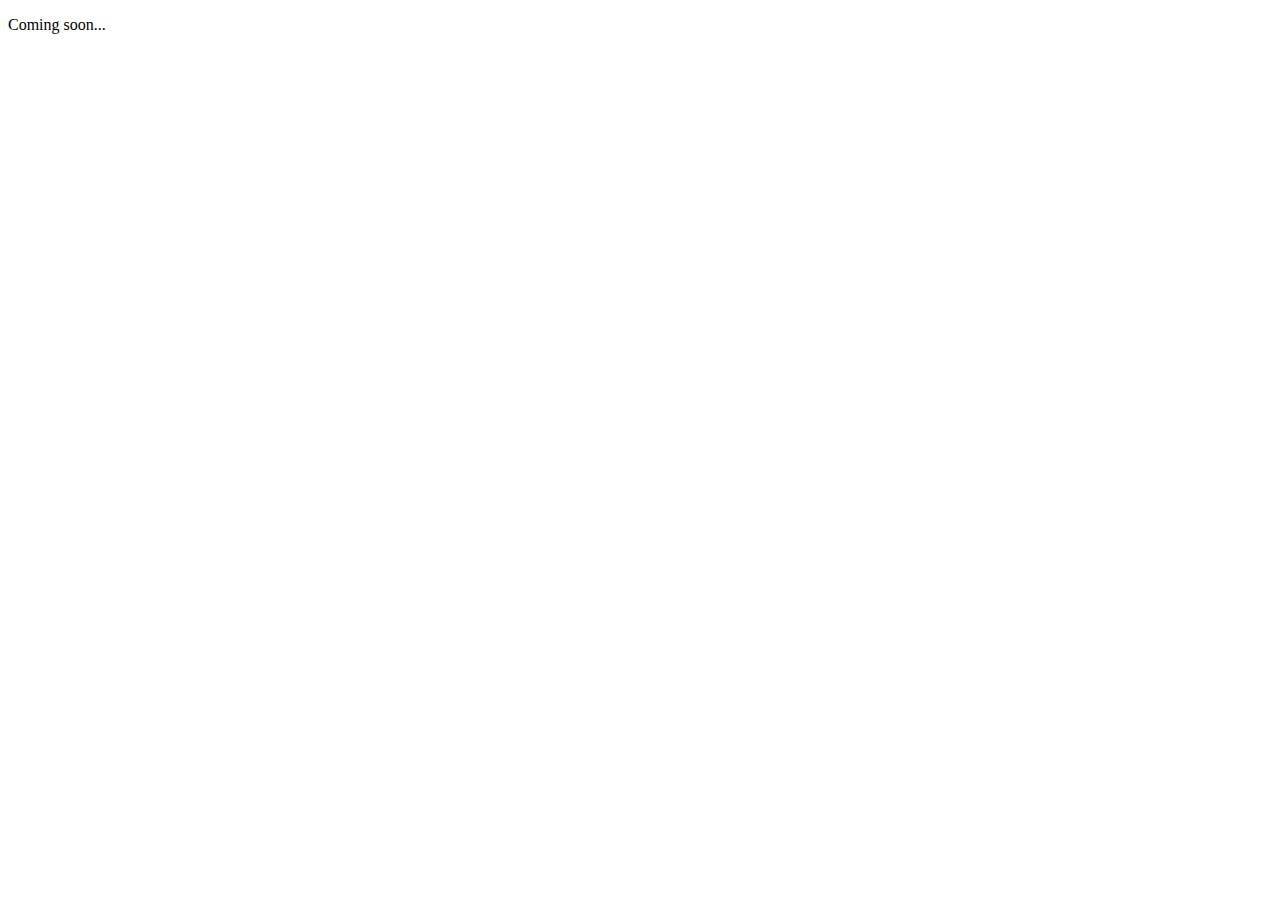
==== index.html @ 6deb4ba6 "linked stylesheet to all html files" ====
<!DOCTYPE html>
<html lang="en">
<head>
    <meta charset="UTF-8">
    <meta name="viewport" content="width=device-width, initial-scale=1.0">
    <title>Personal Website</title>
    <link rel="stylesheet" type="text/css" href="./style.css"/>
</head>
<body>
  <p>Coming soon...</p>  
</body>
</html>
---- style.css ----
/* More coming soon */
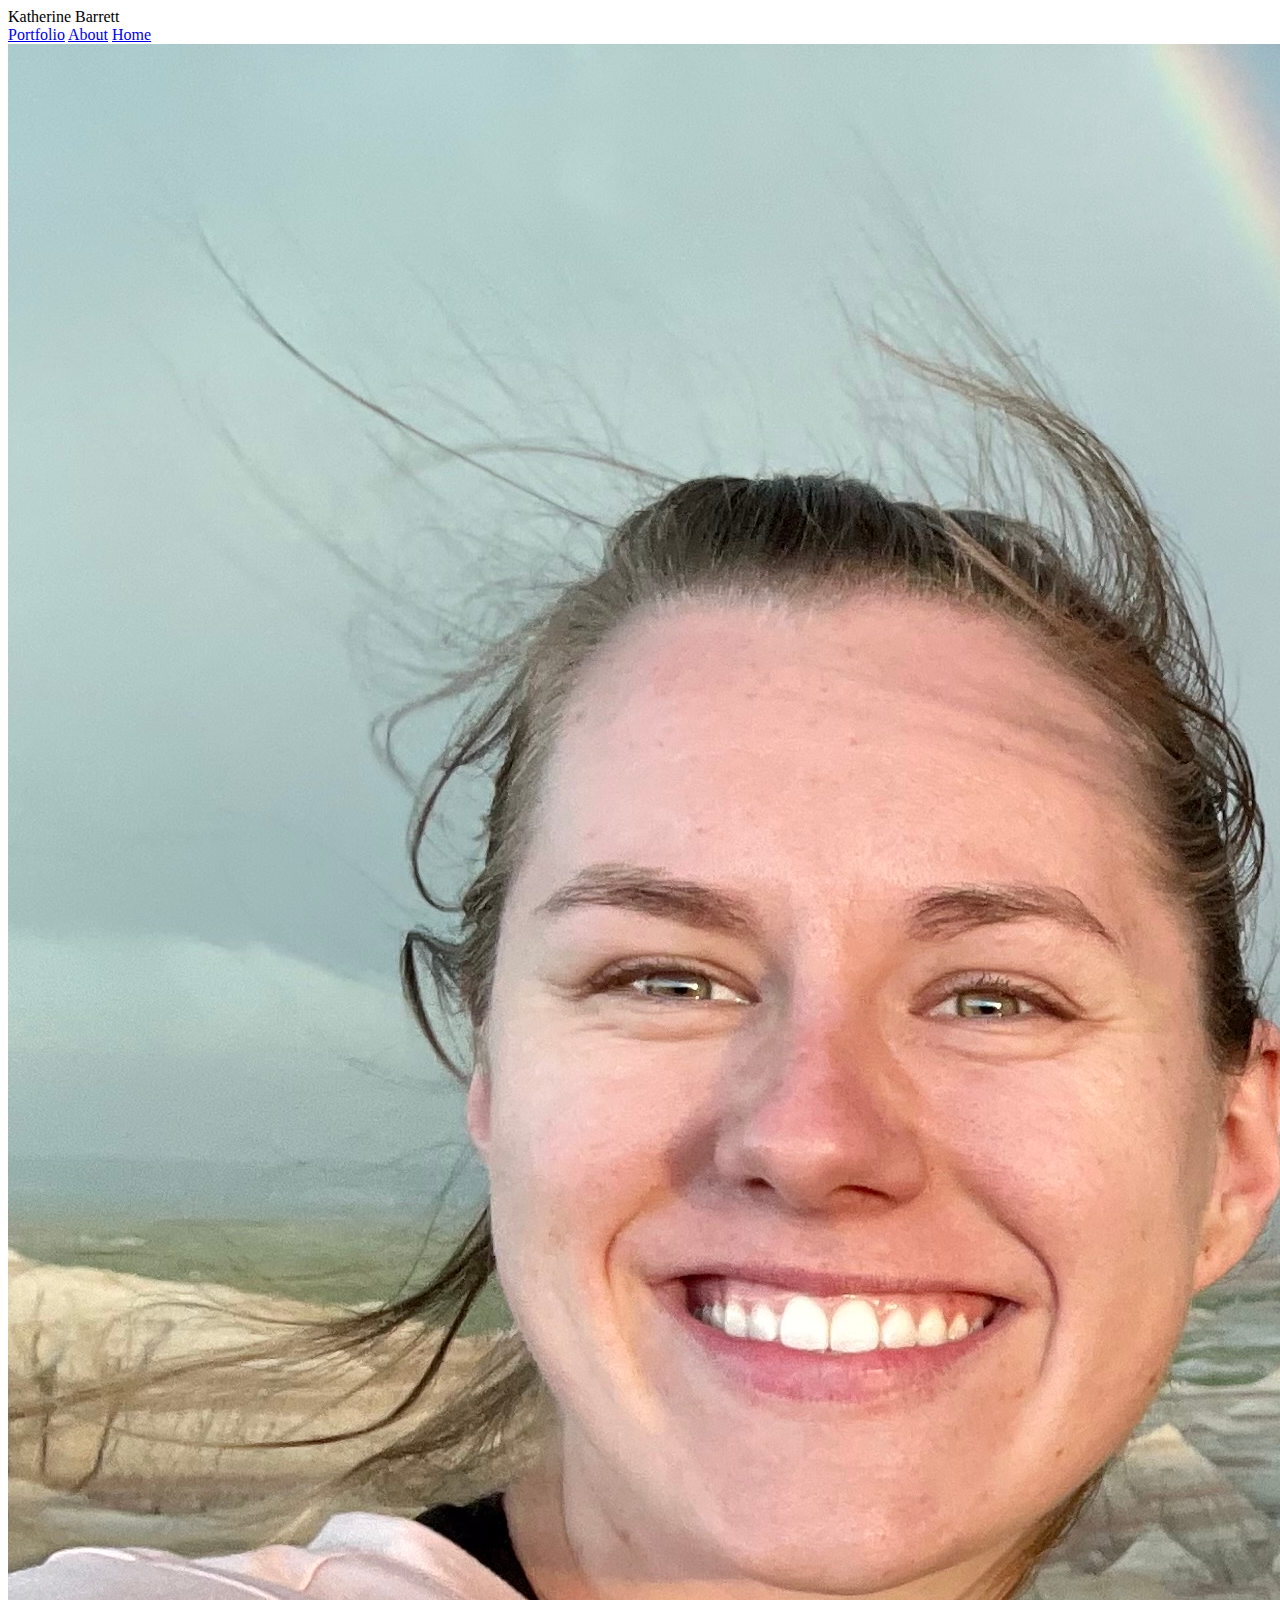
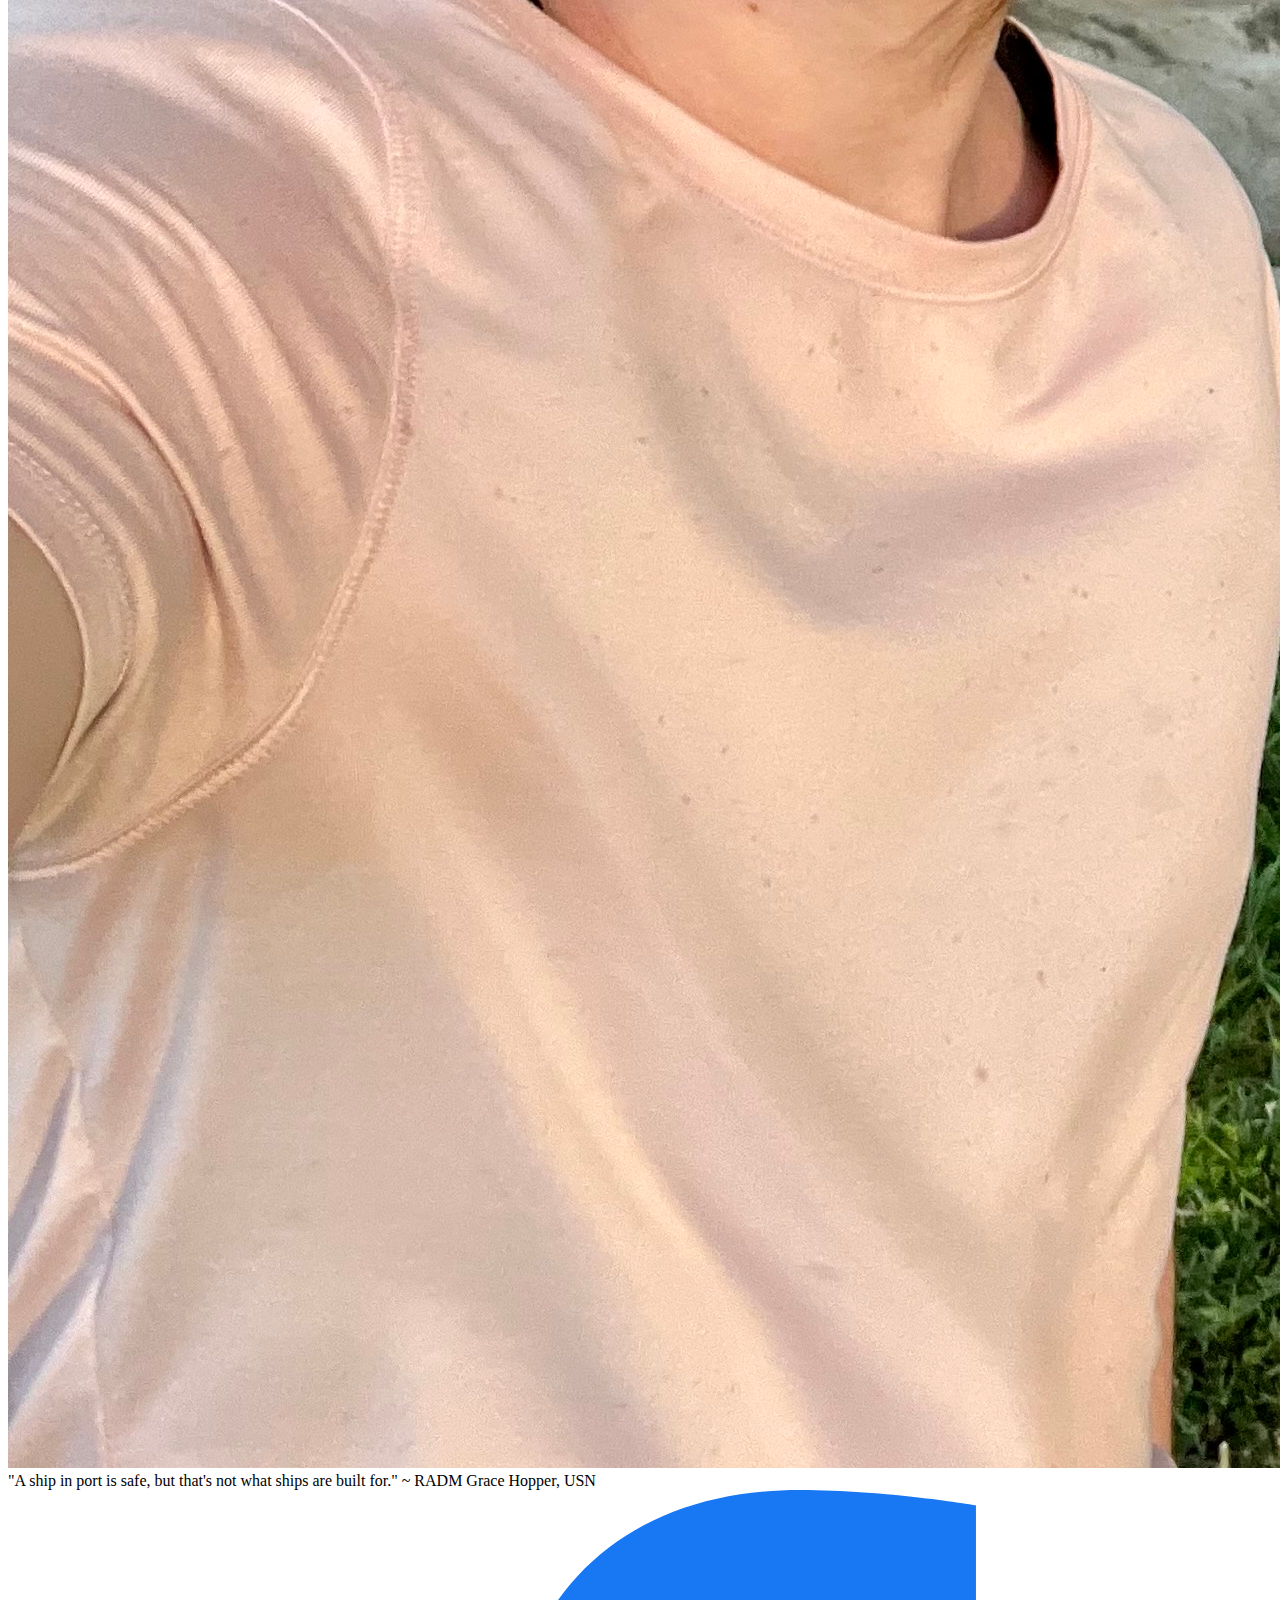
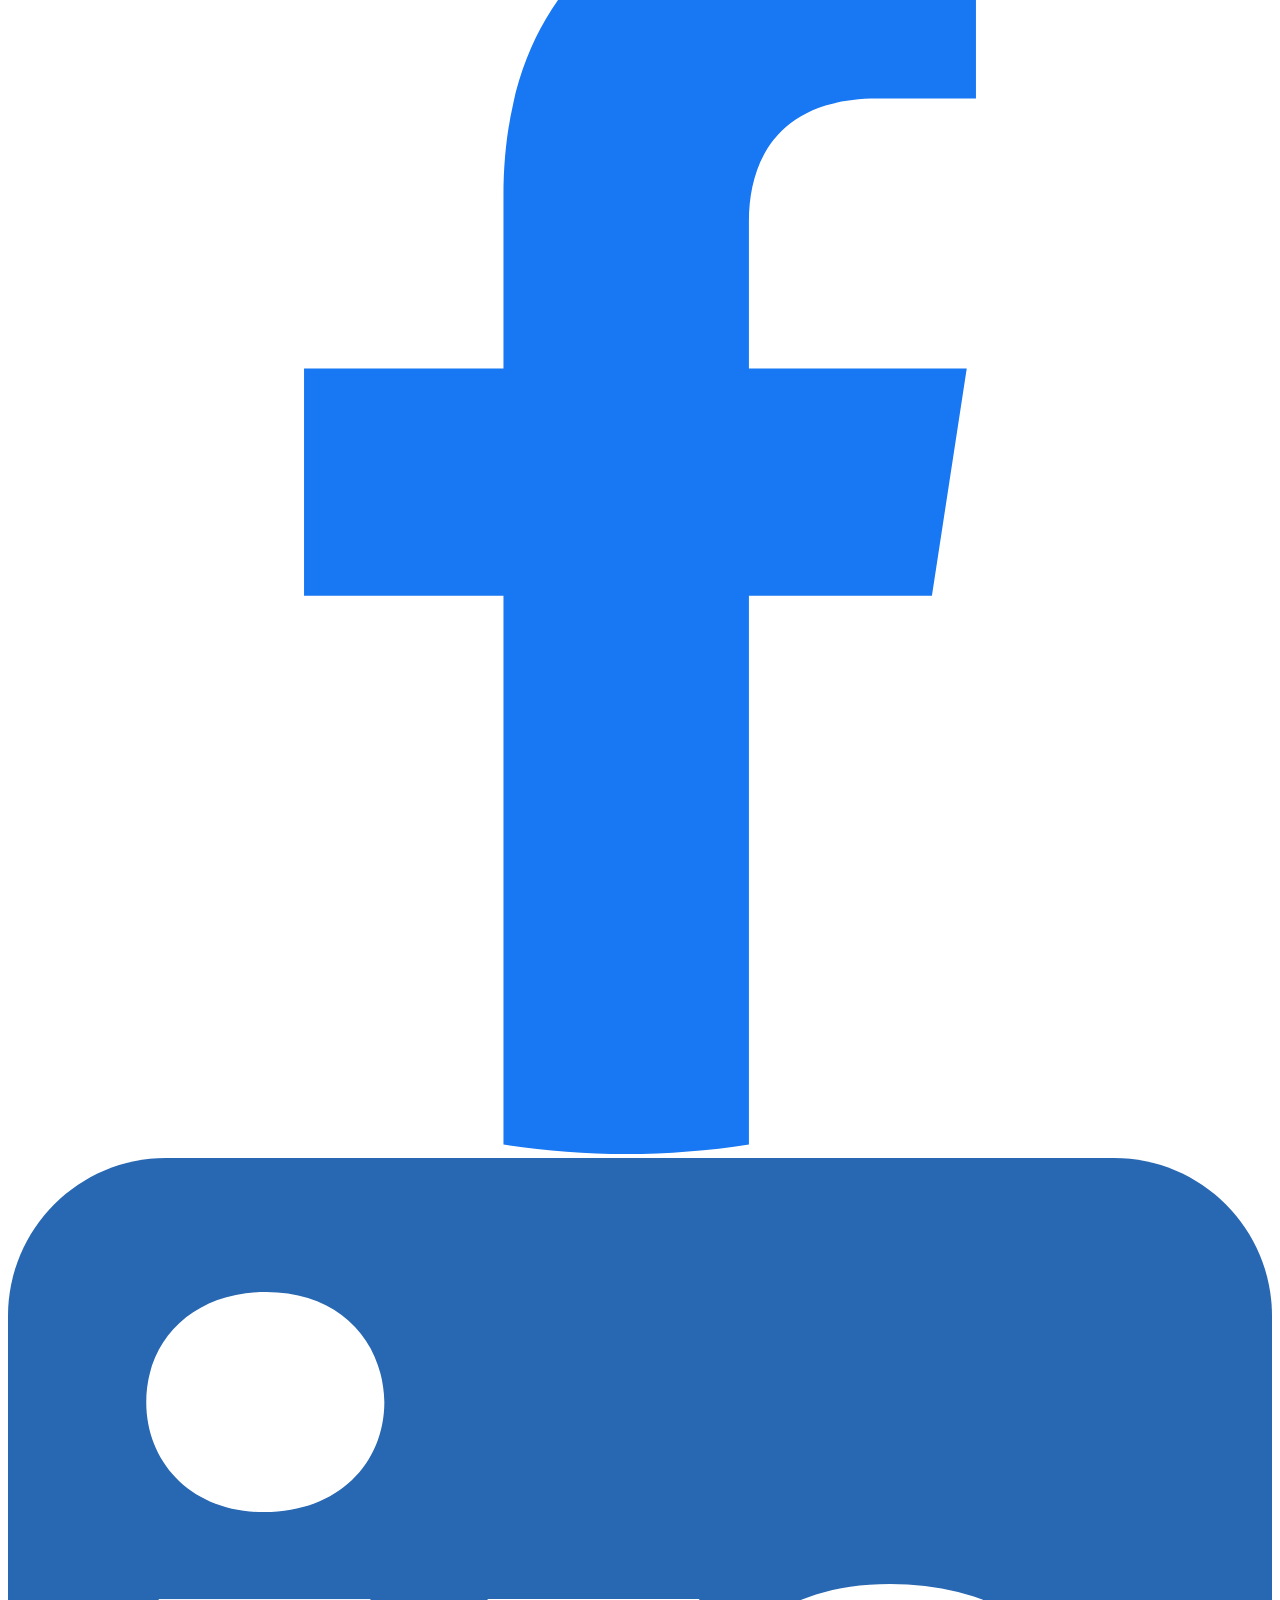
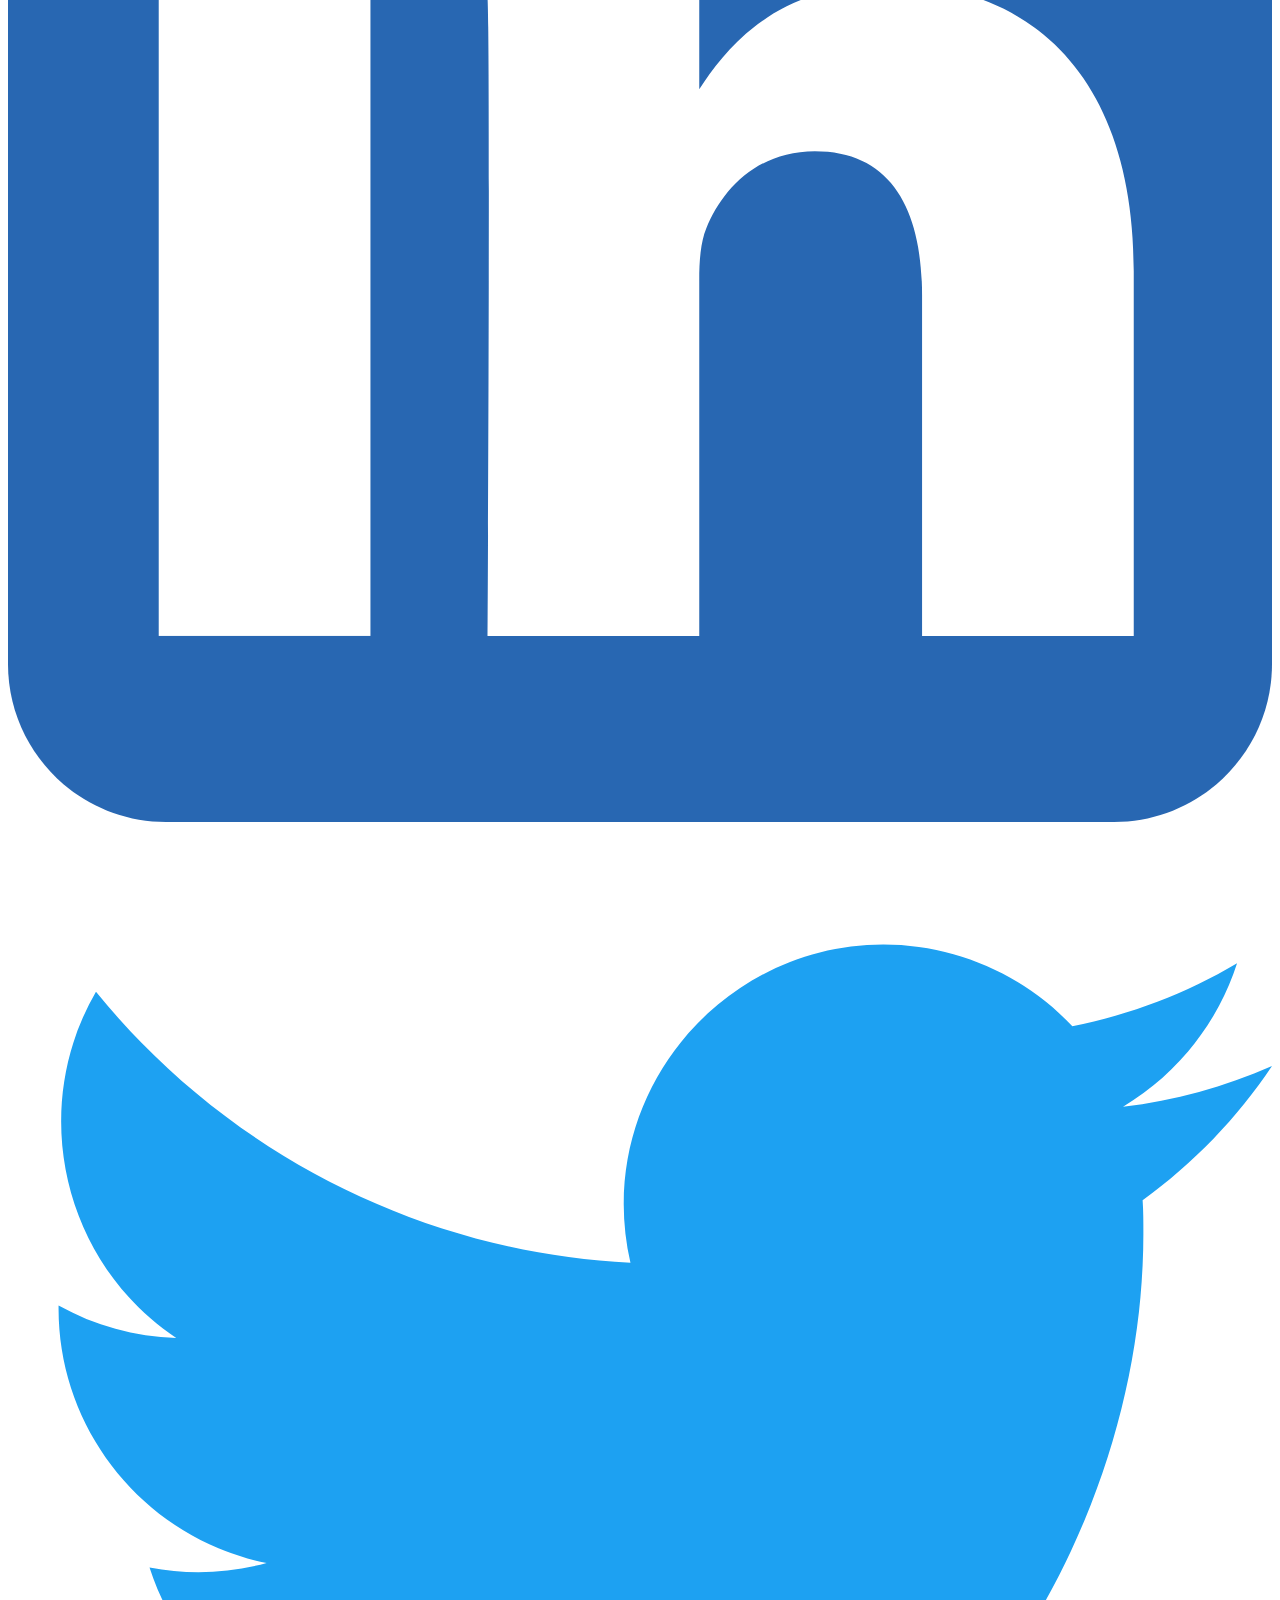
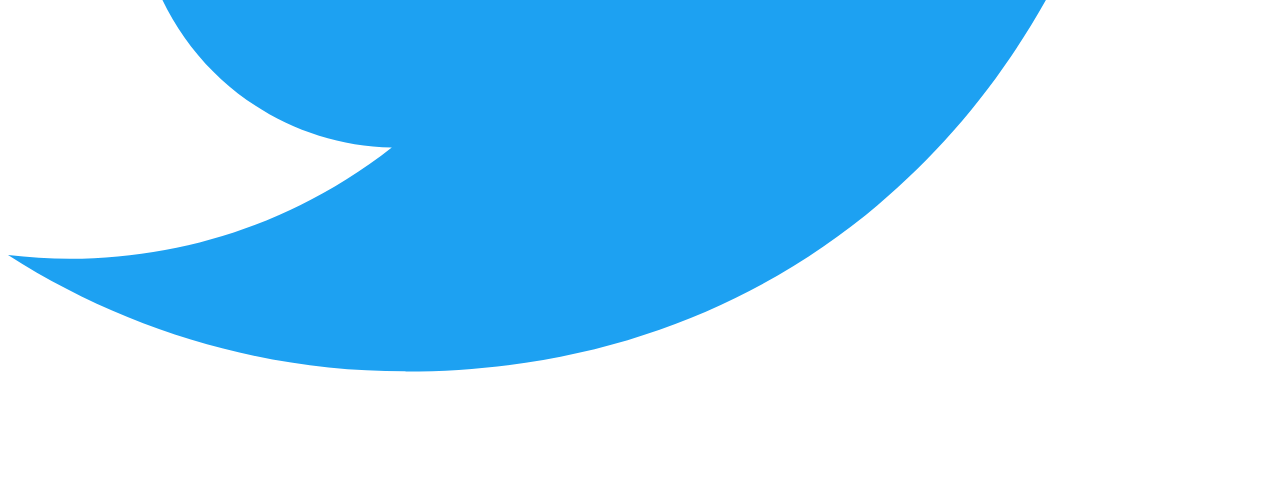
==== commit b8e52d4f: "Added basic content to html files, such as persistent header" ====
--- a/index.html
+++ b/index.html
@@ -1,12 +1,31 @@
 <!DOCTYPE html>
 <html lang="en">
+
 <head>
     <meta charset="UTF-8">
     <meta name="viewport" content="width=device-width, initial-scale=1.0">
     <title>Personal Website</title>
-    <link rel="stylesheet" type="text/css" href="./style.css"/>
+    <link rel="stylesheet" type="text/css" href="./style.css" />
 </head>
+
 <body>
-  <p>Coming soon...</p>  
+    <header>
+        <span>Katherine Barrett</span>
+        <nav>
+            <a href="./portfolio.html">Portfolio</a>
+            <a href="./about.html">About</a>
+            <a href="./index.html">Home</a>
+        </nav>
+    </header>
+    <div>
+        <img src="me.jpg" alt="image of me" />
+        <span>"A ship in port is safe, but that's not what ships are built for." ~ RADM Grace Hopper, USN</span>
+    </div>
+    <footer>
+        <a href="https://www.facebook.com/"><img src="facebook.svg" alt="facebook logo" /></a>
+        <a href="https://www.linkedin.com/"><img src="linkedin.svg" alt="linkedin logo" /></a>
+        <a href="https://twitter.com/"><img src="twitter.svg" alt="twitter logo" /></a>
+    </footer>
 </body>
+
 </html>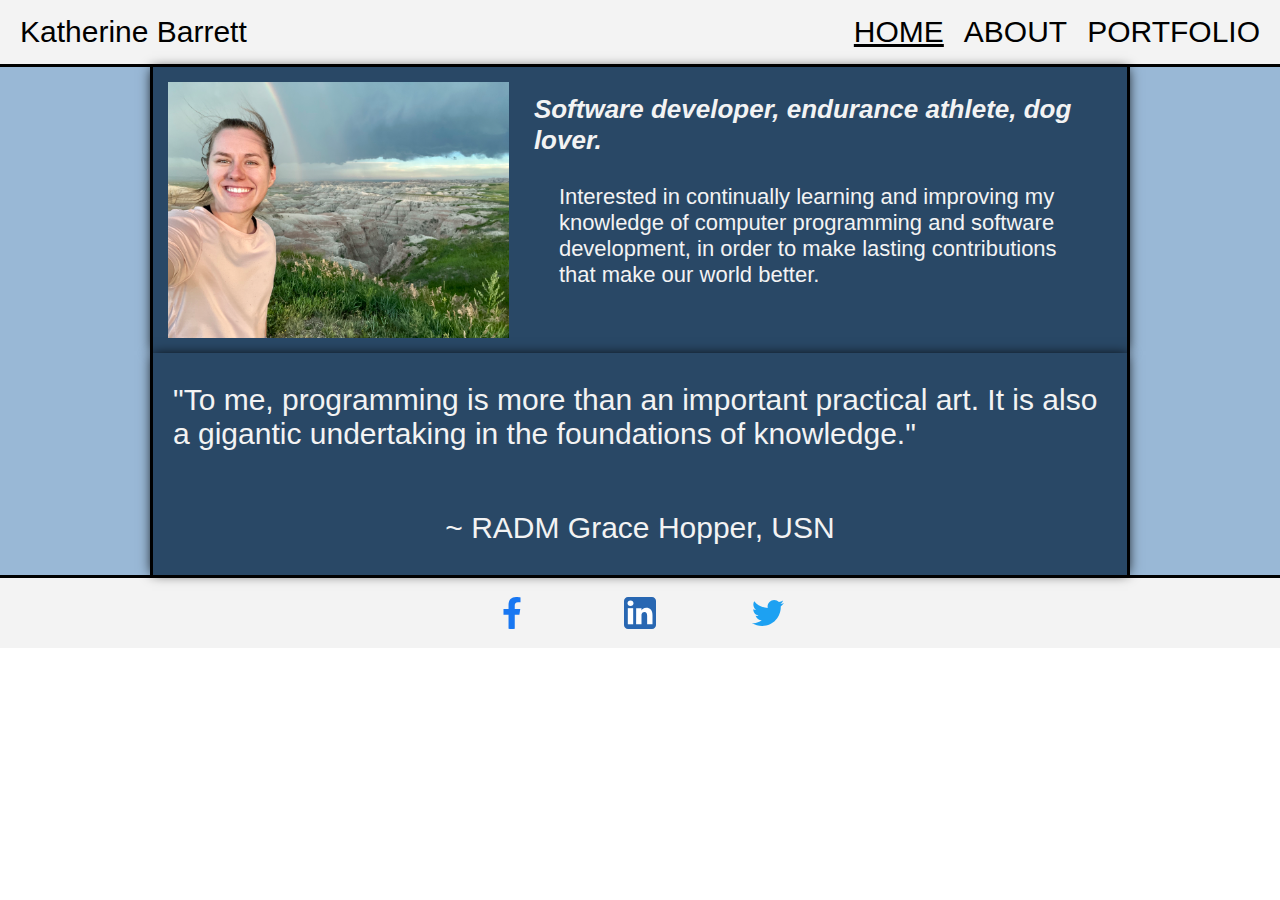
==== commit 3842d877: "added some css styling" ====
--- a/index.html
+++ b/index.html
@@ -10,21 +10,33 @@
 
 <body>
     <header>
-        <span>Katherine Barrett</span>
+        <span class="name">Katherine Barrett</span>
         <nav>
+            <a class="active" href="./index.html">Home</a>
+            <a href="./about.html">About</a>
             <a href="./portfolio.html">Portfolio</a>
-            <a href="./about.html">About</a>
-            <a href="./index.html">Home</a>
         </nav>
     </header>
-    <div>
-        <img src="me.jpg" alt="image of me" />
-        <span>"A ship in port is safe, but that's not what ships are built for." ~ RADM Grace Hopper, USN</span>
-    </div>
+    <section class="main">
+        <article class="articleOne">
+            <img class="me" src="me.jpg" alt="image of me" />
+            <div>
+                <h1 class="aboutme">Software developer, endurance athlete, dog lover.</h1>
+                <span class="mission">Interested in continually learning and improving my knowledge of computer
+                    programming and software development, in order to make lasting contributions that make our world
+                    better.</span>
+            </div>
+        </article>
+        <article class="articleTwo">
+            <p class="quote">"To me, programming is more than an important practical art. It is also a gigantic
+                undertaking in the foundations of knowledge."</p>
+            <p class="quote"> ~ RADM Grace Hopper, USN</p>
+        </article>
+    </section>
     <footer>
-        <a href="https://www.facebook.com/"><img src="facebook.svg" alt="facebook logo" /></a>
-        <a href="https://www.linkedin.com/"><img src="linkedin.svg" alt="linkedin logo" /></a>
-        <a href="https://twitter.com/"><img src="twitter.svg" alt="twitter logo" /></a>
+        <a href="https://www.facebook.com/"><img class="socials" src="facebook.svg" alt="facebook logo" /></a>
+        <a href="https://www.linkedin.com/"><img class="socials" src="linkedin.svg" alt="linkedin logo" /></a>
+        <a href="https://twitter.com/"><img class="socials" src="twitter.svg" alt="twitter logo" /></a>
     </footer>
 </body>
 
--- a/style.css
+++ b/style.css
@@ -0,0 +1,149 @@
+body,
+header,
+footer {
+    margin: 0px;
+    padding: 0px;
+}
+
+header {
+    width: 100%;
+    background-color: #F3F3F3;
+    color: black;
+    font-size: 30px;
+    font-family: Verdana, Geneva, Tahoma, sans-serif;
+    border-bottom: solid black;
+    display: flex;
+    flex-direction: row;
+    flex-wrap: nowrap;
+    padding-top: 15px;
+    padding-bottom: 15px;
+}
+
+.name {
+    width: 100%;
+    align-items: center;
+    padding-left: 20px;
+}
+
+nav {
+    width: 100%;
+    display: inline-flex;
+    justify-content: flex-end;
+    align-items: center;
+    padding-right: 20px;
+}
+
+nav a {
+    text-decoration: none;
+    color: black;
+    text-transform: uppercase;
+    padding-left: 20px;
+}
+
+nav a:hover {
+    text-decoration: underline;
+}
+
+.active.active {
+    text-decoration: underline;
+}
+
+.main {
+    background-color: #99B8D6;
+    color:#F3F3F3;
+    display: flex;
+    flex-direction: column;
+    padding-left: 150px;
+    padding-right: 150px;
+}
+
+.articleOne {
+    border-left: solid black;
+    border-right: solid black;
+    box-shadow:0 0 12px -2px black;
+    background-color: #294866;
+    display: inline-flex;
+
+}
+
+.me {
+    width: 35%;
+    display: flex;
+    padding: 15px;
+}
+
+.aboutme {
+    display: flex;
+    flex-direction: row;
+    flex-wrap: wrap;
+    align-content: center;
+    font-size: 26px;
+    font-style: italic;
+    font-family: Arial, Helvetica, sans-serif;
+    padding-top: 10px;
+    padding-bottom: 10px;
+    padding-left: 10px;
+    padding-right: 10px;
+}
+
+.mission {
+    display: flex;
+    flex-direction: column;
+    flex-wrap: wrap;
+    align-content: center;
+    font-weight: lighter;
+    font-family: Verdana, Geneva, Tahoma, sans-serif;
+    font-size: 22px;
+    padding-left: 35px;
+    padding-right: 35px;
+}
+
+.articleTwo {
+    border-left: solid black;
+    border-right: solid black;
+    box-shadow: 0 0 12px -2px black;
+    background-color: #294866;
+    display: flex;
+    flex-direction: column;
+}
+
+.quote {
+    display: flex;
+    flex-direction: column;
+    flex-wrap: wrap;
+    align-content: center;
+    font-family:Verdana, Geneva, Tahoma, sans-serif;
+    padding-left: 20px;
+    padding-right: 20px;
+    font-size: 30px;
+}
+
+footer {
+    width: 100%;
+    height: 40px;
+    background-color: #F3F3F3;
+    border-top: solid black;
+    display: flex;
+    flex-direction: row;
+    flex-wrap: nowrap;
+    justify-content: center;
+    justify-items: center;
+    padding-top: 15px;
+    padding-bottom: 15px;
+}
+
+footer a {
+    display: flex;
+    flex-direction: row;
+    flex-wrap: nowrap;
+    justify-content: center;
+    width: 10%;
+}
+
+.socials {
+    width: 25%;
+}
+
+.socials:hover {
+    width: 30%;
+}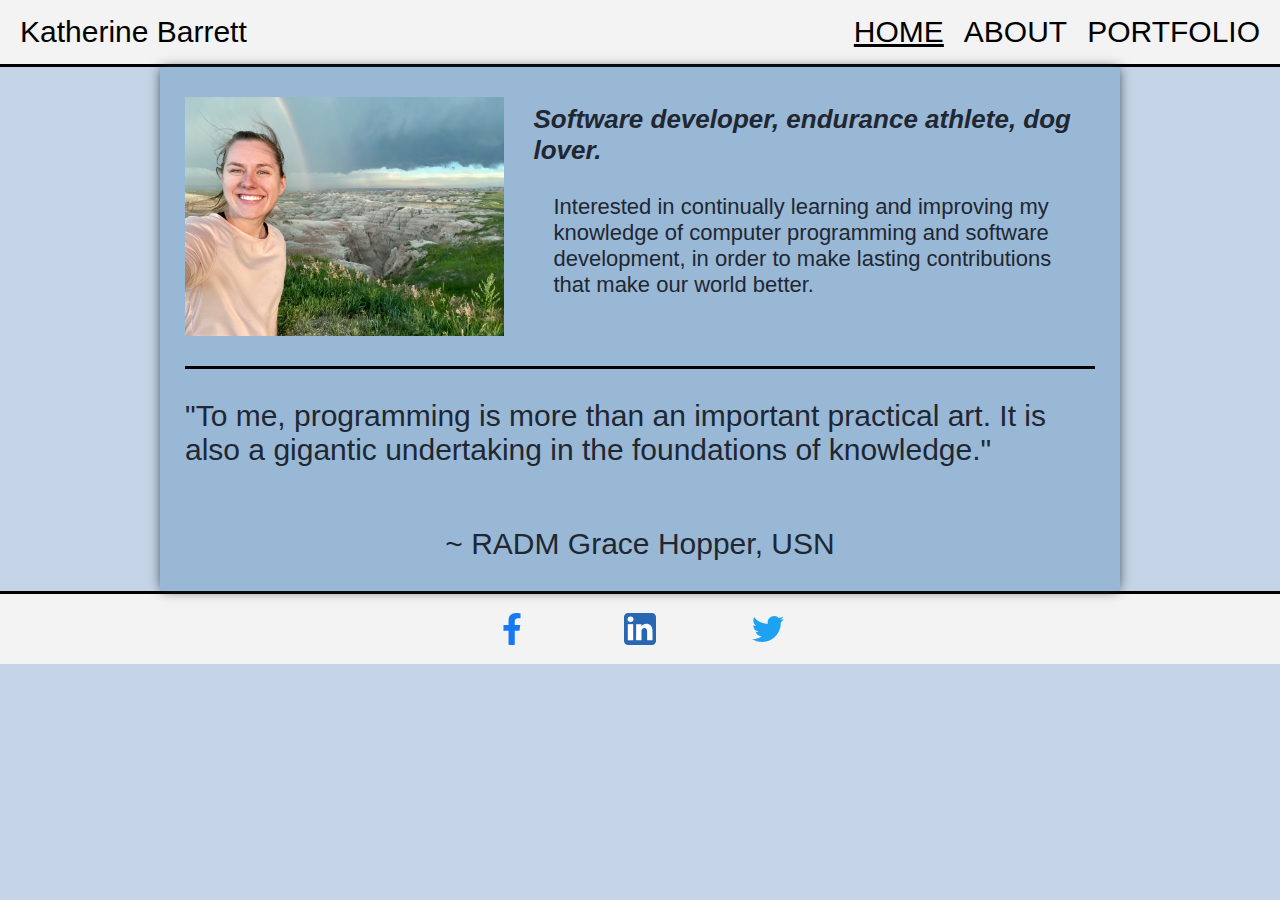
==== commit 83ea2423: "added content to about.html" ====
--- a/index.html
+++ b/index.html
@@ -17,22 +17,24 @@
             <a href="./portfolio.html">Portfolio</a>
         </nav>
     </header>
-    <section class="main">
-        <article class="articleOne">
-            <img class="me" src="me.jpg" alt="image of me" />
-            <div>
-                <h1 class="aboutme">Software developer, endurance athlete, dog lover.</h1>
-                <span class="mission">Interested in continually learning and improving my knowledge of computer
-                    programming and software development, in order to make lasting contributions that make our world
-                    better.</span>
-            </div>
-        </article>
-        <article class="articleTwo">
-            <p class="quote">"To me, programming is more than an important practical art. It is also a gigantic
-                undertaking in the foundations of knowledge."</p>
-            <p class="quote"> ~ RADM Grace Hopper, USN</p>
-        </article>
+    <main>
+    <section class="section">
+            <article class="articleOne">
+                <img class="me" src="me.jpg" alt="image of me" />
+                <div>
+                    <h1 class="aboutme">Software developer, endurance athlete, dog lover.</h1>
+                    <span class="mission">Interested in continually learning and improving my knowledge of computer
+                        programming and software development, in order to make lasting contributions that make our world
+                        better.</span>
+                </div>
+            </article>
+            <article class="articleTwo">
+                <p class="quote">"To me, programming is more than an important practical art. It is also a gigantic
+                    undertaking in the foundations of knowledge."</p>
+                <p class="quote"> ~ RADM Grace Hopper, USN</p>
+            </article>
     </section>
+    </main>
     <footer>
         <a href="https://www.facebook.com/"><img class="socials" src="facebook.svg" alt="facebook logo" /></a>
         <a href="https://www.linkedin.com/"><img class="socials" src="linkedin.svg" alt="linkedin logo" /></a>
--- a/style.css
+++ b/style.css
@@ -3,6 +3,10 @@
 footer {
     margin: 0px;
     padding: 0px;
+}
+
+body {
+    background-color: #C5D5E7;
 }
 
 header {
@@ -19,6 +23,12 @@
     padding-bottom: 15px;
 }
 
+.h1 {
+    margin: 0px;
+    padding-top: 25px;
+    padding-bottom: 25px;
+    border-bottom: solid black;
+}
 .name {
     width: 100%;
     align-items: center;
@@ -48,28 +58,34 @@
     text-decoration: underline;
 }
 
-.main {
-    background-color: #99B8D6;
-    color:#F3F3F3;
+main {
+    color:#212731;
     display: flex;
     flex-direction: column;
-    padding-left: 150px;
-    padding-right: 150px;
+    padding-left: 160px;
+    padding-right: 160px;
+}
+
+.section {
+    background-color: #99B8D6;
+    color: #212731;
+    display: flex;
+    flex-direction: column;
+    padding-left: 25px;
+    padding-right: 25px;
+    box-shadow:0 0 12px -2px #212731;
 }
 
 .articleOne {
-    border-left: solid black;
-    border-right: solid black;
-    box-shadow:0 0 12px -2px black;
-    background-color: #294866;
     display: inline-flex;
-
+    border-bottom: solid black;
 }
 
 .me {
     width: 35%;
     display: flex;
-    padding: 15px;
+    padding-top: 30px;
+    padding-bottom: 30px;
 }
 
 .aboutme {
@@ -80,10 +96,9 @@
     font-size: 26px;
     font-style: italic;
     font-family: Arial, Helvetica, sans-serif;
-    padding-top: 10px;
+    padding-top: 20px;
     padding-bottom: 10px;
-    padding-left: 10px;
-    padding-right: 10px;
+    padding-left: 30px;
 }
 
 .mission {
@@ -94,17 +109,18 @@
     font-weight: lighter;
     font-family: Verdana, Geneva, Tahoma, sans-serif;
     font-size: 22px;
-    padding-left: 35px;
-    padding-right: 35px;
+    padding-left: 50px;
+    padding-right: 40px;
 }
 
 .articleTwo {
-    border-left: solid black;
-    border-right: solid black;
-    box-shadow: 0 0 12px -2px black;
-    background-color: #294866;
     display: flex;
     flex-direction: column;
+    border-width: 1px;
+}
+
+.articleThree {
+    display: inline-flex;
 }
 
 .quote {
@@ -113,9 +129,30 @@
     flex-wrap: wrap;
     align-content: center;
     font-family:Verdana, Geneva, Tahoma, sans-serif;
+    font-size: 30px;
+}
+
+.activities {
+    margin: 0px;
+    padding-top: 10px;
+}
+
+.imagesLeft {
+    width: 40%;
+    padding-top: 10px;
+    padding-bottom: 10px;
+    padding-right: 20px;
+}
+
+.imagesRight {
+    width: 40%;
+    padding-top: 10px;
+    padding-bottom: 10px;
     padding-left: 20px;
-    padding-right: 20px;
-    font-size: 30px;
+}
+
+.description {
+    font-family: Verdana, Geneva, Tahoma, sans-serif;
 }
 
 footer {
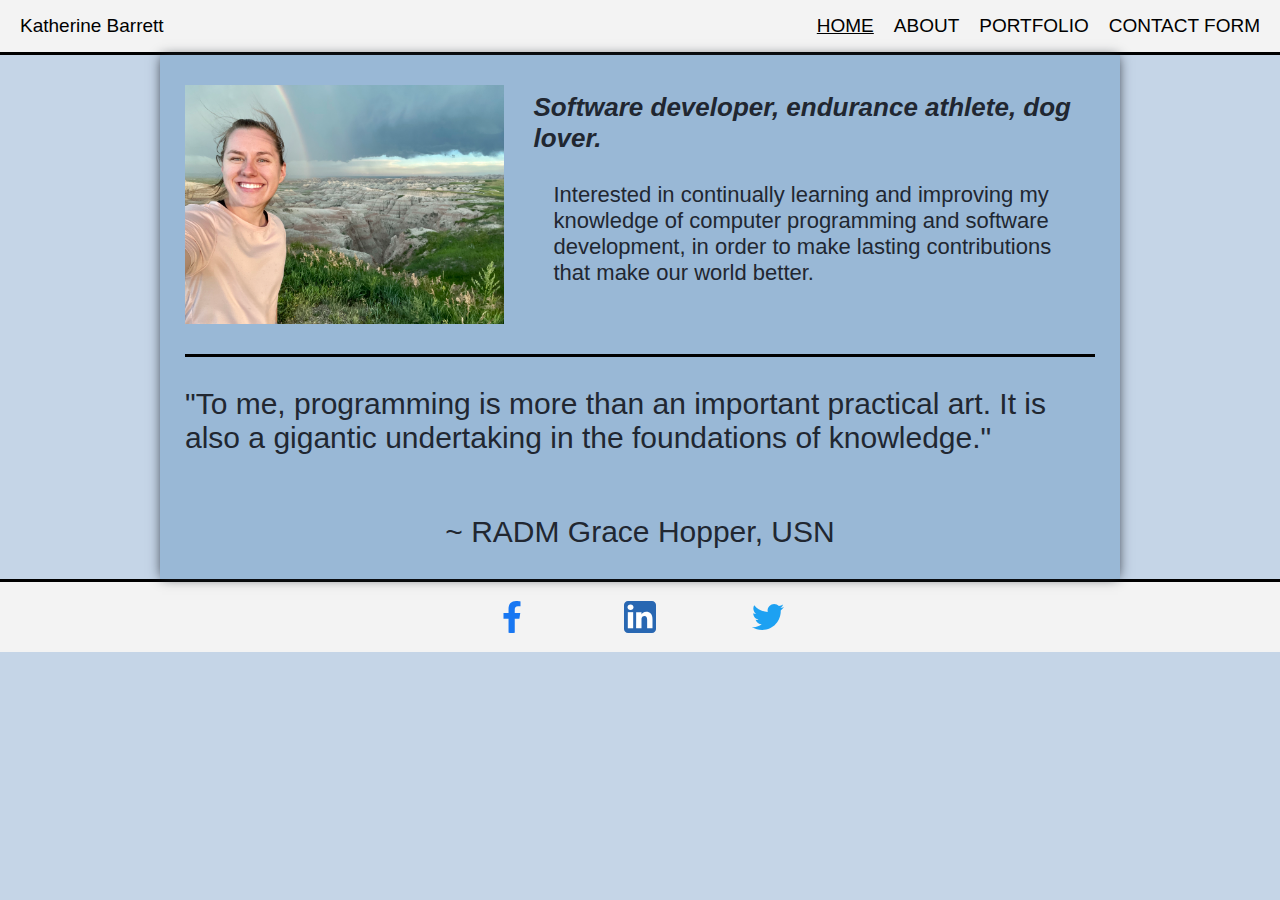
==== commit 9f7e721d: "Contact Form is added" ====
--- a/index.html
+++ b/index.html
@@ -15,6 +15,7 @@
             <a class="active" href="./index.html">Home</a>
             <a href="./about.html">About</a>
             <a href="./portfolio.html">Portfolio</a>
+            <a href="./contactform.html">Contact Form</a>
         </nav>
     </header>
     <main>
--- a/style.css
+++ b/style.css
@@ -13,7 +13,7 @@
     width: 100%;
     background-color: #F3F3F3;
     color: black;
-    font-size: 30px;
+    font-size: 19px;
     font-family: Verdana, Geneva, Tahoma, sans-serif;
     border-bottom: solid black;
     display: flex;
@@ -183,4 +183,32 @@
 
 .socials:hover {
     width: 30%;
+}
+form{
+    margin: 3%;
+    border-radius: 5px;
+    border: solid 0.5px black;
+   
+    text-align: center;
+
+}
+input{
+    margin: 2%;
+    border: black solid 0.5px;
+
+    padding-left:2%;
+    padding: 1%;
+    padding-right:2%;
+    border-radius: 4px;
+}
+#message{
+   height:60px;
+   width:45%;
+   text-overflow: ellipsis;
+
+}
+input[type=submit]{
+    background-color: rgba(255, 36, 36, 0.74);
+    padding-left:3%;
+    padding-right:3%;
 }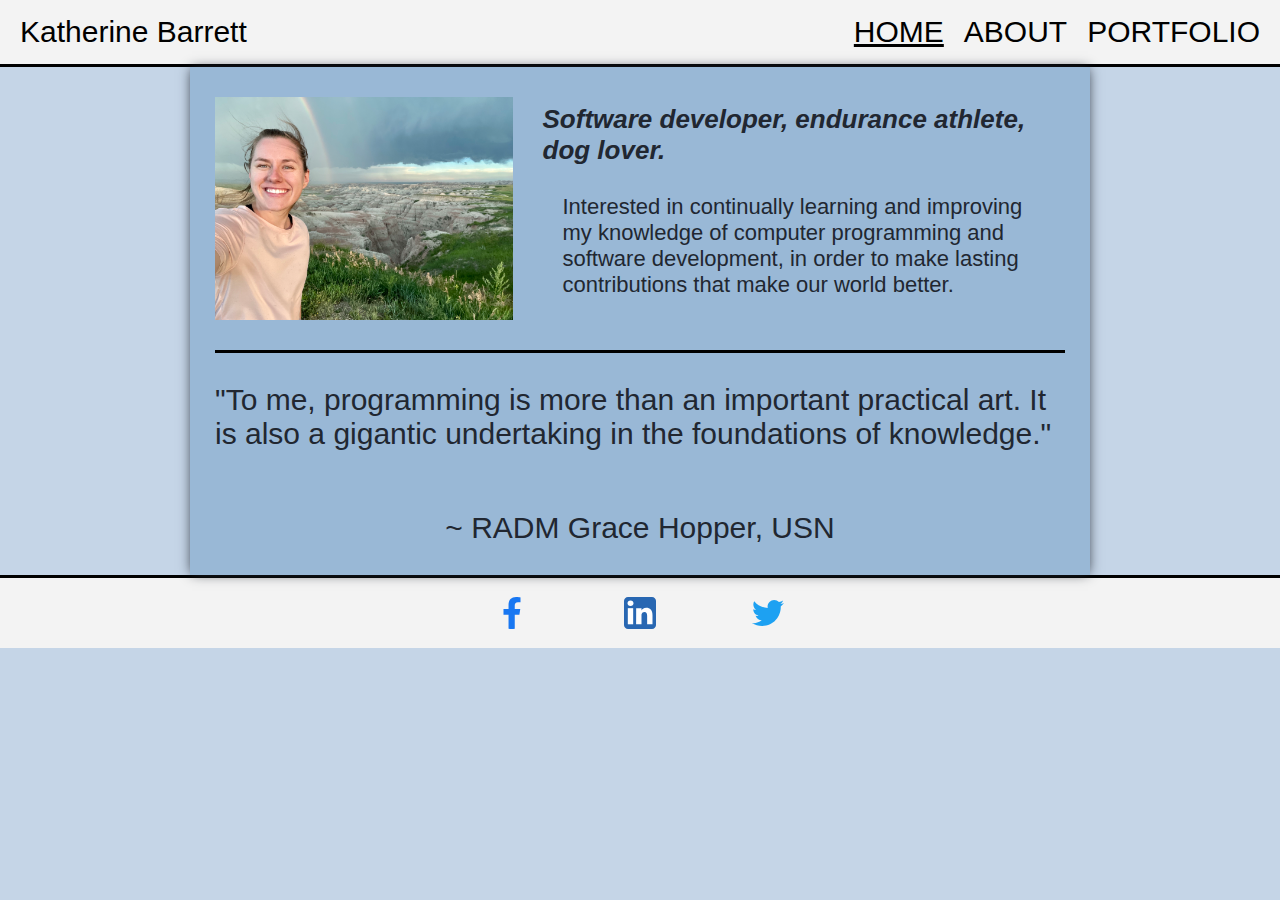
==== commit 34653fa2: "added content to portolio" ====
--- a/index.html
+++ b/index.html
@@ -15,13 +15,12 @@
             <a class="active" href="./index.html">Home</a>
             <a href="./about.html">About</a>
             <a href="./portfolio.html">Portfolio</a>
-            <a href="./contactform.html">Contact Form</a>
         </nav>
     </header>
     <main>
-    <section class="section">
+        <section class="section">
             <article class="articleOne">
-                <img class="me" src="me.jpg" alt="image of me" />
+                <img class="me" src="./images/me.jpg" alt="image of me" />
                 <div>
                     <h1 class="aboutme">Software developer, endurance athlete, dog lover.</h1>
                     <span class="mission">Interested in continually learning and improving my knowledge of computer
@@ -34,12 +33,12 @@
                     undertaking in the foundations of knowledge."</p>
                 <p class="quote"> ~ RADM Grace Hopper, USN</p>
             </article>
-    </section>
+        </section>
     </main>
     <footer>
-        <a href="https://www.facebook.com/"><img class="socials" src="facebook.svg" alt="facebook logo" /></a>
-        <a href="https://www.linkedin.com/"><img class="socials" src="linkedin.svg" alt="linkedin logo" /></a>
-        <a href="https://twitter.com/"><img class="socials" src="twitter.svg" alt="twitter logo" /></a>
+        <a href="https://www.facebook.com/"><img class="socials" src="./images/facebook.svg" alt="facebook logo" /></a>
+        <a href="https://www.linkedin.com/"><img class="socials" src="./images/linkedin.svg" alt="linkedin logo" /></a>
+        <a href="https://twitter.com/"><img class="socials" src="./images/twitter.svg" alt="twitter logo" /></a>
     </footer>
 </body>
 
--- a/style.css
+++ b/style.css
@@ -13,7 +13,7 @@
     width: 100%;
     background-color: #F3F3F3;
     color: black;
-    font-size: 19px;
+    font-size: 30px;
     font-family: Verdana, Geneva, Tahoma, sans-serif;
     border-bottom: solid black;
     display: flex;
@@ -62,8 +62,8 @@
     color:#212731;
     display: flex;
     flex-direction: column;
-    padding-left: 160px;
-    padding-right: 160px;
+    padding-left: 190px;
+    padding-right: 190px;
 }
 
 .section {
@@ -155,6 +155,48 @@
     font-family: Verdana, Geneva, Tahoma, sans-serif;
 }
 
+.projects {
+    background-color: #99B8D6;
+    color: #212731;
+    display: flex;
+    flex-direction: column;
+    padding-left: 50px;
+    padding-right: 50px;
+    padding-top: 20px;
+    padding-bottom: 20px;
+}
+
+.projectHeading {
+    background-color: #F3F3F3;
+    color: #212731;
+    padding-top: 10px;
+    padding-bottom: 10px;
+    margin: 0px;
+}
+
+.headingDiv {
+    background-color: #F3F3F3;
+    color: #212731;
+    display: flex;
+    flex-direction: column;
+    padding-left: 25px;
+    padding-right: 25px;
+    padding-bottom: 10px;
+}
+
+.projectDiv {
+    background-color: #F3F3F3;
+    color: #212731;
+    display: flex;
+    flex-direction: row;
+}
+
+.projectImages {
+    width: 30%;
+    display: inline-flex;
+    padding-right: 15px;
+}
+
 footer {
     width: 100%;
     height: 40px;
@@ -183,32 +225,4 @@
 
 .socials:hover {
     width: 30%;
-}
-form{
-    margin: 3%;
-    border-radius: 5px;
-    border: solid 0.5px black;
-   
-    text-align: center;
-
-}
-input{
-    margin: 2%;
-    border: black solid 0.5px;
-
-    padding-left:2%;
-    padding: 1%;
-    padding-right:2%;
-    border-radius: 4px;
-}
-#message{
-   height:60px;
-   width:45%;
-   text-overflow: ellipsis;
-
-}
-input[type=submit]{
-    background-color: rgba(255, 36, 36, 0.74);
-    padding-left:3%;
-    padding-right:3%;
 }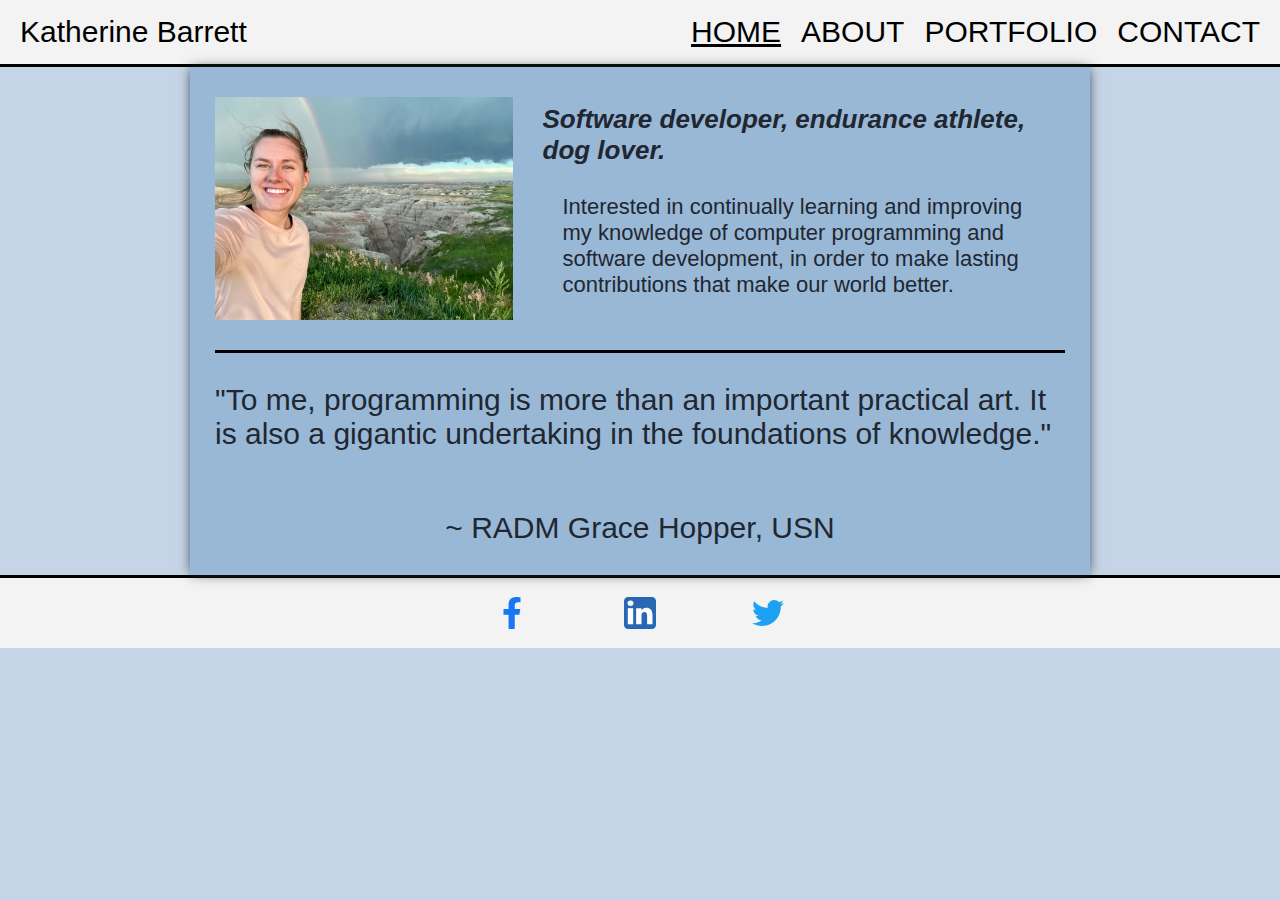
==== commit 542ad511: "added contact form" ====
--- a/index.html
+++ b/index.html
@@ -5,7 +5,8 @@
     <meta charset="UTF-8">
     <meta name="viewport" content="width=device-width, initial-scale=1.0">
     <title>Personal Website</title>
-    <link rel="stylesheet" type="text/css" href="./style.css" />
+    <link rel="stylesheet" type="text/css" href="./style.css"/>
+    <script src="./script.js"></script>
 </head>
 
 <body>
@@ -15,6 +16,7 @@
             <a class="active" href="./index.html">Home</a>
             <a href="./about.html">About</a>
             <a href="./portfolio.html">Portfolio</a>
+            <a href="./contact.html">Contact</a>
         </nav>
     </header>
     <main>
--- a/style.css
+++ b/style.css
@@ -24,11 +24,13 @@
 }
 
 .h1 {
+    font-size: 27px;
     margin: 0px;
-    padding-top: 25px;
-    padding-bottom: 25px;
+    padding-top: 2rem;
+    padding-bottom: 2rem;
     border-bottom: solid black;
 }
+
 .name {
     width: 100%;
     align-items: center;
@@ -59,7 +61,7 @@
 }
 
 main {
-    color:#212731;
+    color: #212731;
     display: flex;
     flex-direction: column;
     padding-left: 190px;
@@ -73,7 +75,7 @@
     flex-direction: column;
     padding-left: 25px;
     padding-right: 25px;
-    box-shadow:0 0 12px -2px #212731;
+    box-shadow: 0 0 12px -2px #212731;
 }
 
 .articleOne {
@@ -128,7 +130,7 @@
     flex-direction: column;
     flex-wrap: wrap;
     align-content: center;
-    font-family:Verdana, Geneva, Tahoma, sans-serif;
+    font-family: Verdana, Geneva, Tahoma, sans-serif;
     font-size: 30px;
 }
 
@@ -192,7 +194,7 @@
 }
 
 .projectImages {
-    width: 30%;
+    width: 40%;
     display: inline-flex;
     padding-right: 15px;
 }
@@ -225,4 +227,88 @@
 
 .socials:hover {
     width: 30%;
+}
+
+.contact {
+    display: flex;
+    justify-content: center;
+    font-size: 2em;
+    margin-bottom: 0px;
+}
+
+#form {
+    display: flex;
+    flex-direction: row;
+    justify-content: center;
+    padding: 50px;
+    font-size: 20px;
+}
+
+form div{
+    padding: 3px;
+
+}
+
+.submitted {
+    display: flex;
+    justify-content: center;
+    font-size: 40px;
+    padding: 100px
+}
+
+#submit {
+    background-color: #F3F3F3;
+    color: #212731;
+    font-size: 18px;
+}
+
+#submit:hover {
+    background-color: #D6D6D6;
+}
+
+
+
+
+@media (max-width:480px) {
+    header {
+        flex-direction: column !important;
+        justify-content: center !important;
+    }
+
+    header span {
+        font-weight: bold;
+        display: flex;
+        justify-content: center;
+    }
+
+    nav {
+        display: flex !important;
+        flex-direction: column !important;
+    }
+
+    main {
+        padding-left: 0px !important;
+        padding-right: 0px !important;
+    }
+
+    .me {
+        width: 100% !important;
+        display: flex;
+        padding-top: 20px !important;
+        padding-bottom: 0px !important;
+    }
+
+    .articleOne {
+        display: flex !important;
+        flex-direction: column !important;
+        padding-bottom: 20px !important;
+    }
+
+    .socials {
+        width: 65% !important;
+    }
+    
+    .socials:hover {
+        width: 90% !important;
+    }
 }